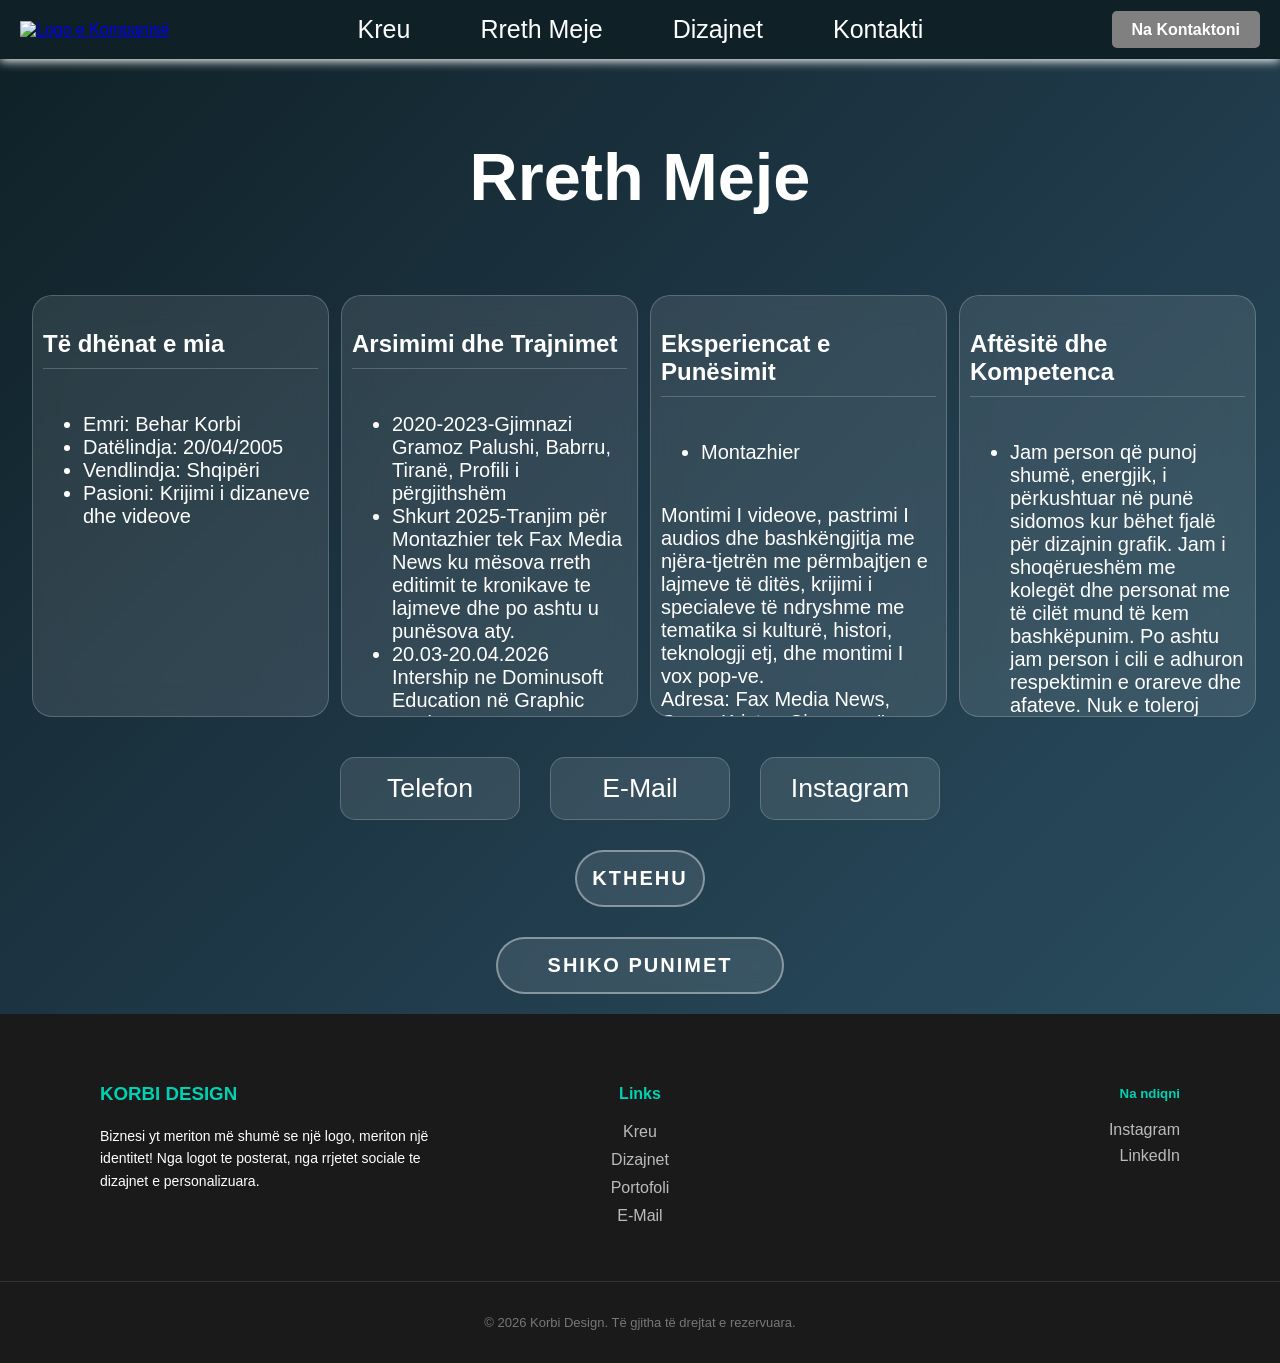
==== Rreth_Meje.html @ 9e69212e "Add files via upload" ====
<!DOCTYPE html>
<html lang="sq">
<head>
    <meta charset="utf-8">
    <title>Rreth Meje - Behar Korbi</title>
    <link rel="stylesheet" href="style.css">
</head>
<body class="faqjarrethmeje">
<header class="header">
    <nav class="permbajtjaheader">
        <div class="logo">
            <a href="index.html">
                <img src="kdddd.png" alt="Logo e Kompanisë">
            </a>
        </div>

        <ul class="menujaenavigimit">
            <li><a href="index.html">Kreu</a></li>
            <li><a href="Rreth_Meje.html">Rreth Meje</a></li>
            <li><a href="Portofolio.html">Dizajnet</a></li>
            <li><a href="mailto:korbidesign25@gmail.com">Kontakti</a></li>
        </ul>

        <div>
            <a href="tel:+355 68 42 32 224" class="kkontakt">Na Kontaktoni</a>
        </div>
    </nav>
</header>
<main class="permbajtja">
    <h1 class="animacion" style="color: white; margin-top: 80px; margin-bottom: 80px; font-size: 50pt; text-align: center;">Rreth Meje</h1>

    <div class="kolonat">
        
        <div class="efektxhami animacion ani1">
            <h3 style="border-bottom: 1px solid rgba(255,255,255,0.2); padding-bottom: 10px; font-size: 18pt;">Të dhënat e mia</h3>
            <ul style="font-size: 15pt;">
                <li>Emri: Behar Korbi</li>
                <li>Datëlindja: 20/04/2005</li>
                <li>Vendlindja: Shqipëri</li>
                <li>Pasioni: Krijimi i dizaneve dhe videove</li>
            </ul>
        </div>

        <div class="efektxhami animacion ani2">
            <h3 style="border-bottom: 1px solid rgba(255,255,255,0.2); padding-bottom: 10px; font-size: 18pt;">Arsimimi dhe Trajnimet</h3>
            <ul style="font-size: 15pt;">
                <li>2020-2023-Gjimnazi Gramoz Palushi, Babrru, Tiranë, Profili i përgjithshëm</li>
                <li>Shkurt 2025-Tranjim për Montazhier tek Fax Media News ku mësova rreth editimit te kronikave te lajmeve dhe po ashtu u punësova aty.</li>
                <li>20.03-20.04.2026 Intership ne Dominusoft Education në Graphic Design.</li>
                <li>2024-2026-Kolegji Universitar Beder, Program Profesional 2-vjeçar në Multimedia dhe Dizajn Grafik.</li>
            </ul>
        </div>

        <div class="efektxhami animacion ani3">
            <h3 style="border-bottom: 1px solid rgba(255,255,255,0.2); padding-bottom: 10px; font-size: 18pt;">Eksperiencat e Punësimit</h3>
           <ul style="font-size: 15pt;">
            <li>Montazhier</li>
           </ul>
           <p style="font-size: 15pt;">Montimi I videove, pastrimi I audios dhe bashkëngjitja me njëra-tjetrën me përmbajtjen e lajmeve të ditës, krijimi i specialeve të ndryshme me tematika si kulturë, histori, teknologji etj, dhe montimi I vox pop-ve.<br>Adresa: Fax Media News, Rruga Kristaq Cipo pranë Tregut të Ri Elektrik</p>
        </div>

        <div class="efektxhami animacion ani4">
            <h3 style="border-bottom: 1px solid rgba(255,255,255,0.2); padding-bottom: 10px; font-size: 18pt;">Aftësitë dhe Kompetenca</h3>
            <ul style="font-size: 15pt;">
                <li>Jam person që punoj shumë, energjik, i përkushtuar në punë sidomos kur bëhet fjalë për dizajnin grafik. Jam i shoqërueshëm me kolegët dhe personat me të cilët mund të kem bashkëpunim. Po ashtu jam person i cili e adhuron respektimin e orareve dhe afateve. Nuk e toleroj mungesën e korrektësisë dhe bashkëpunimit në punë. Vlerësoj respektin dhe punën e drejtë.</li>
                <li>I aftë të punoj me progamet e Adobe si: Illustrator, Photoshop, InDesign dhe Premiere Pro. Zotëroj aftësi të mira në përdorimin e këtyre programeve.</li>
                <li>Aftësi të mira lideri, I aftë për të ndarë detyrat dhe punët në një grup. I komunikueshëm dhe sjellje të shkëlqyer.</li>
            </ul>
        </div>

    </div>

    <div class="rrjeshtikontakteve animacion">
        <a href="tel:+355 68 42 32 224" class="butkontaktit animacion ani5" style="font-size: 20pt;">Telefon</a>
        <a href="mailto:beharkorbi47@gmail.com" class="butkontaktit animacion ani6" style="font-size: 20pt;">E-Mail</a>
        <a href="https://www.instagram.com/korbidesign/" target="_blank" class="butkontaktit animacion ani7" style="font-size: 20pt;">Instagram</a>
    </div>

    <a href="index.html" class="animacion xhamefekt butkontaktit ani8" 
    style="color: white; 
    font-size: 20px;
    text-decoration: none; 
    text-decoration: none; 
    text-transform: uppercase; 
    font-weight: bold; 
    letter-spacing: 2px; 
    margin-bottom: 20px; 
    text-align: center; 
    border: 2px solid rgba(255, 255, 255, 0.4);
    border-radius: 50px;
    display: block;">KTHEHU</a>
    
    <div style="text-align: center; width: 100%; margin-top: 30px;">
    
    <a href="Portofolio.html" class="butkontaktit animacion ani9" style="
        display: inline-block; 
        font-size: 20px;
        width: auto; 
        padding: 15px 50px; 
        text-decoration: none; 
        text-transform: uppercase; 
        font-weight: bold; 
        letter-spacing: 2px; 
        border: 2px solid rgba(255, 255, 255, 0.4);
        border-radius: 50px;
        margin-bottom: 20px;">
        SHIKO PUNIMET</a>
</div>
</main>
<footer class="footer">
    <div class="permbajtjafooter">
        <div class="tekstet">
            <h3>KORBI DESIGN</h3>
            <p>Biznesi yt meriton më shumë se një logo, meriton një identitet! Nga logot te posterat, nga rrjetet sociale te dizajnet e personalizuara.</p>
        </div>

        <div class="tekstet">
            <h4>Links</h4>
            <ul>
                <li><a href="index.html">Kreu</a></li>
                <li><a href="Portofolio.html">Dizajnet</a></li>
                <li><a href="Portofolio.html">Portofoli</a></li>
                <li><a href="mailto:korbidesign25@gmail.com">E-Mail</a></li>
            </ul>
        </div>

        <div class="tekstet">
            <h5>Na ndiqni</h5>
            <div class="linqet">
                <a href="https://www.instagram.com/korbidesign/">Instagram</a>
                <a href="https://www.linkedin.com/in/behar-korbi-b67765378/">LinkedIn</a>
            </div>
        </div>
    </div>

    <div class="fundi">
        <p>&copy; 2026 Korbi Design. Të gjitha të drejtat e rezervuara.</p>
    </div>
</footer>


</body>
</html>
---- style.css ----
html, body {
    margin: 0%;
    min-height: 100vh;
    background: linear-gradient(135deg, #0f2026, #203a4a, #2c5365);
    display: flex;
    flex-direction: column;
    font-family: Arial, Helvetica, sans-serif;
}

.header {
    background-color: #0f2027;
    padding: 15px 0;
    top: 0;
    box-shadow: 0 2px 10px rgb(255, 255, 255);
    position: sticky;
    z-index: 1000;
}

.permbajtjaheader {
    margin: 0 auto;
    padding: 0 20px;
    max-width: auto;
    display: flex;
    left: 0;
    align-items: center;
    justify-content: space-between;
}

.logo img {
    width: auto;
    max-height: 50px;
    display: block;
}

.menujaenavigimit {
    margin: 0;
    padding: 0;
    display: flex;
    list-style: none;
    gap: 70px;
}

.menujaenavigimit li a {
    font-size: 25px;
    font-weight: 500;
    color: rgb(255, 255, 255);
    text-decoration: none;
    transition: color 0.3s ease;
}

.menujaenavigimit li a:hover {
    color: rgb(0, 209, 178)
}
.kkontakt {
    padding: 10px 20px;
    background-color: rgb(128, 128, 128);
    color: rgb(255, 255, 255);
    font-weight: bold;
    text-decoration: none;
    transition: background 0.3 ease;
    border-radius: 5px;
}

.kkontakt:hover {
    background-color: rgb(0, 184, 156);
}

.faqjarrethmeje {
    margin: 0;
    display: flex;
    flex-direction: column;
    min-height: 100vh;
    font-family: sans-serif;
    background-color: rgb(128, 128, 128);
}

.permbajtja {
    flex:1;
}

.faqjaedizajneve {
    min-height: 100vh;
    display: flex;
    flex-direction: column;
}

.qender {
    width: 50%;
    margin-left: auto;
    margin-right: auto;
    display: block;
    font-family: Arial, Helvetica, sans-serif;
}

.xhamefekt {
    width: fit-content;
    margin-left: auto;
    margin-right: auto;
    background: rgba(255, 255, 255, 0.1);
    backdrop-filter: blur(10px);
    -webkit-backdrop-filter: blur(10px);
    border-radius: 20px;
    border: 1px solid rgba(255, 255, 255, 0.2);
    box-shadow: 0px 8px 32px 0px rgba(0, 0, 0, o.3);
    padding: 15px 30px;
    display: block;
}

.animacion {
    opacity: 0;
    animation: shfaq 0.8s ease-out forwards;
}

@keyframes shfaq {
    from {
        opacity: 0;
        transform: translateY(20px);
    }
    to {
        opacity: 1;
        transform: translateY(0);
    }
}

.ani1 { animation-delay: 0.5s}
.ani2 { animation-delay: 1.5s}
.ani3 { animation-delay: 2.5s}
.ani4 { animation-delay: 3.5s}
.ani5 { animation-delay: 3.7s}
.ani6 { animation-delay: 3.9s}
.ani7 { animation-delay: 4.1s}
.ani8 { animation-delay: 4.3s}
.ani9 { animation-delay: 4.5s}
.aninextpage {
    animation-delay: 3.7s;
}

.bqender {
    color: rgb(255, 255, 255);
    background: rgba(255, 255, 255, 0.1);
    padding: 15px 35px;
    margin-top: 30px;
    margin-bottom: 20px;
    font-family:'Segoe UI' sans-serif;
    font-weight: bold;
    letter-spacing: 1px;
    text-align: center;
    text-decoration: none;
    display: inline-block;
    border-radius: 50px;
    border: 1px solid rgba(255, 255, 255, 0.5);
    transition: all 0.6s ease;
}

.bqender:hover {
    background: rgba(255, 255, 255, 0.3);
    transform: scale(1);
    transition: transform 0.6s cubic-bezier(0.26, 1, 0.6, 1), box-shadow 0.6s ease, background 0.6 ease;
}

.kolonat {
    margin: 40px auto;
    width: 95%;
    max-width: 1600px;
    display: grid;
    grid-template-columns: repeat(4, 1fr);
    gap: 20px;
}

.efektxhami {
    width: 95%;
    height: 400px;
    padding: 10px;
    color: rgb(255, 255, 255);
    display: flex;
    overflow-y: auto;
    flex-direction: column;
    background: rgba(255, 255, 255, 0.1);
    backdrop-filter: blur(15px);
    -webkit-backdrop-filter: blur(15px);
    border: 1px solid rgba(255, 255, 255, 0.2);
    border-radius: 20px;
    transition: transform 0.6s cubic-bezier(0.26, 1, 0.26, 1), box-shadow 0.6s eae, background 0.6s ease;
}

.efektxhami:hover {
    background: rgba(255, 255, 255, 0.18);
    box-shadow: 0px 0px 25px rgba(255, 255, 255, 0.3);
    border-color: rgba(255, 255, 255, 0.5);
}

.efekxhami::-webkit-scrollbar {
    width: 7px;
}

.efektxhami::-webkit-scrollbar-thumb {
    background: rgba(255, 255, 255, 0.3);
    border-radius: 10px;
}

.rrjeshtikontakteve {
    margin: 30px auto;
    width: 95%;
    max-width: 600px;
    gap: 30px;
    display: flex;
    justify-content: center;
}

.butkontaktit {
    font-size: 14px;
    text-align: center;
    text-decoration: none;
    color: rgb(255, 255, 255);
    background: rgba(255, 255, 255, 0.1);
    backdrop-filter: blur(10px);
    border: 1px solid rgba(255, 255, 255, 0.2);
    border-radius: 15px;
    padding: 15px;
    flex: 1;
    transition: 0.6s ease;
}

.butkontaktit:hover {
    background: rgba(255, 255, 255, 0.3);
    transform: translateY(-5px);
}

@media (max-width: 992px) {
    .kolonat {
        grid-template-columns: repeat(2, 1fr);
    }
}

@media (max-width: 600px) {
    .kolonat {
        grid-template-columns: 1fr;
    }
}

.rrjeshtikontakteve {
    flex-direction: row;
    font-size: 12px;
}

.anid1 { animation-delay: 0.2s;}
.anid2 { animation-delay: 0.4s;}
.anid3 { animation-delay: 0.6s;}
.anid4 { animation-delay: 0.8s;}
.anid5 { animation-delay: 1.0s;}
.anid6 { animation-delay: 1.2s;}
.anid7 { animation-delay: 1.4s;}
.anid8 { animation-delay: 1.6s;}
.anid9 { animation-delay: 1.8s;}
.anid10 { animation-delay: 2.0s;}
.anid11 { animation-delay: 2.2s;}
.anid12 { animation-delay: 2.4s;}
.anid13 { animation-delay: 2.6s;}
.anid14 { animation-delay: 2.8s;}
.anid15 { animation-delay: 3.0s;}
.anid16 { animation-delay: 3.2s;}
.anid17 { animation-delay: 3.4s;}
.anid18 { animation-delay: 3.6s;}
.anid19 { animation-delay: 3.8s;}
.anid20 { animation-delay: 4.0s;}
.anid21 { animation-delay: 4.2s;}
.anid22 { animation-delay: 4.4s;}
.anid23 { animation-delay: 4.6s;}
.anid24 { animation-delay: 4.8s;}
.anid25 { animation-delay: 5.0s;}
.anid26 { animation-delay: 5.2s;}
.anid27 { animation-delay: 5.4s;}
.anid28 { animation-delay: 5.6s;}
.anid29 { animation-delay: 5.8s;}
.anid30 { animation-delay: 6.0s;}
.anid31 { animation-delay: 6.2s;}
.anid32 { animation-delay: 6.4s;}
.anid33 { animation-delay: 6.6s;}

.portofoli {
    margin: 40px auto;
    width: 90%;
    max-width: 1500px;
    gap: 20px;
    display: grid;
    grid-template-columns: repeat(3, 1fr);
}

.dizajnet {
    height: 350px;
    border-radius: 20px;
    border: 1px solid rgba(255, 255, 255, 0.2);
    background: rgba(255. 255. 255, 0.1);
    backdrop-filter: blur(10px);
    overflow: hidden;
    transition: transform 0.8s cubic-bezier(0.23, 1, 0.37, 1), box-shadow 0.8s ease;
}

.dizajnet img {
    width: 100%;
    height: 100%;
    object-fit: cover;
    transition: transform 0.9s ease;
}

.dizajnet:hover {
    cursor: pointer;
    transform: scale(1.05);
    border-color: rgba(255, 255, 255, 0.5);
    box-shadow: 0px 0px 30px rgba(255, 255, 255, 0.2);
}

.dizajnet:hover img {
    transform: scale(1.15);
}

@media (max-width: 768px) {
    .portofoli {
        grid-template-columns: 1fr;
    }
}

@media (max-width: 768px) {
    .dizajnqender {
        grid-column: auto;
    }
}

.dizajnet {
    cursor: zoom-in;
}

#lightbox-img {
    animation: zoomIn 0.4s ease-out;
}

@keyframes zoomIn {
    from { transform: scale(0.7); opacity: 0;}
    to { transform: scale(1); opacity: 1;}
}

main {
    flex: 1;
}

.footer {
    width: 100%;
    margin-top: auto;
    padding: 40px 0 20px 0;
    color: rgb(255, 255, 255);
    background-color: rgb(26, 26, 26);
    font-family: Arial, sans-serif;
}

.permbajtjafooter {
    margin: 0 auto;
    max-width: 1100px;
    padding: 0 20px;
    flex-wrap: wrap;
    display: flex;
    justify-content: space-around;
}

.tekstet {
    flex: 1;
    margin: 10px;
    min-width: 200px;
}

.tekstet h3 {
    margin-bottom: 20px;
    color: rgb(0, 209, 178);
    text-align: left;
}

.tekstet h4 {
    margin-bottom: 20px;
    color: rgb(0, 209, 178);
    text-align: center;
}

.tekstet h5 {
    margin-bottom: 20px;
    color: rgb(0, 209, 178);
    text-align: right;
}

.tekstet p {
    font-size: 14px;
    line-height: 1.6;
}

.tekstet ul {
    text-align: center;
    list-style: none;
    padding: 0;
}

.tekstet ul li {
    margin-bottom: 10px;
    text-align: center;
}

.tekstet ul li a {
    color: rgb(187, 187, 187);
    text-decoration: none;
    transition: 0.3s;
}

.tekstet ul li a:hover {
    color: rgb(255, 255, 255);
    padding-left: 5px;
}

.linqet a {
    margin-bottom: 8px;
    text-align: right;
    color: rgb(187, 187, 187);
    display: block;
    text-decoration: none;
}

.linqet a:hover {
    color: rgb(187, 187, 187);
}

.fundi {
    margin-top: 30px;
    padding-top: 20px;
    font-size: 13px;
    color: rgb(119, 119, 119);
    font-size: 13px;
    text-align: center;
    border-top: 1px solid #333;
}

.blink {
    color: rgb(255, 255, 255);
    font-size: 20px;
    font-weight: bold;
    letter-spacing: 2px;
    text-transform: uppercase;
    text-decoration: none;
    min-width: fit-content;
    padding: 15px, 40px;
    display: inline-block;
    border-radius: 50px;
    border: 2px solid rgba(255, 255, 255, 0.4);
}

.blqender {
    width: 100%;
    margin: 60px 0px;
    display: flex;
    justify-content: center;
}
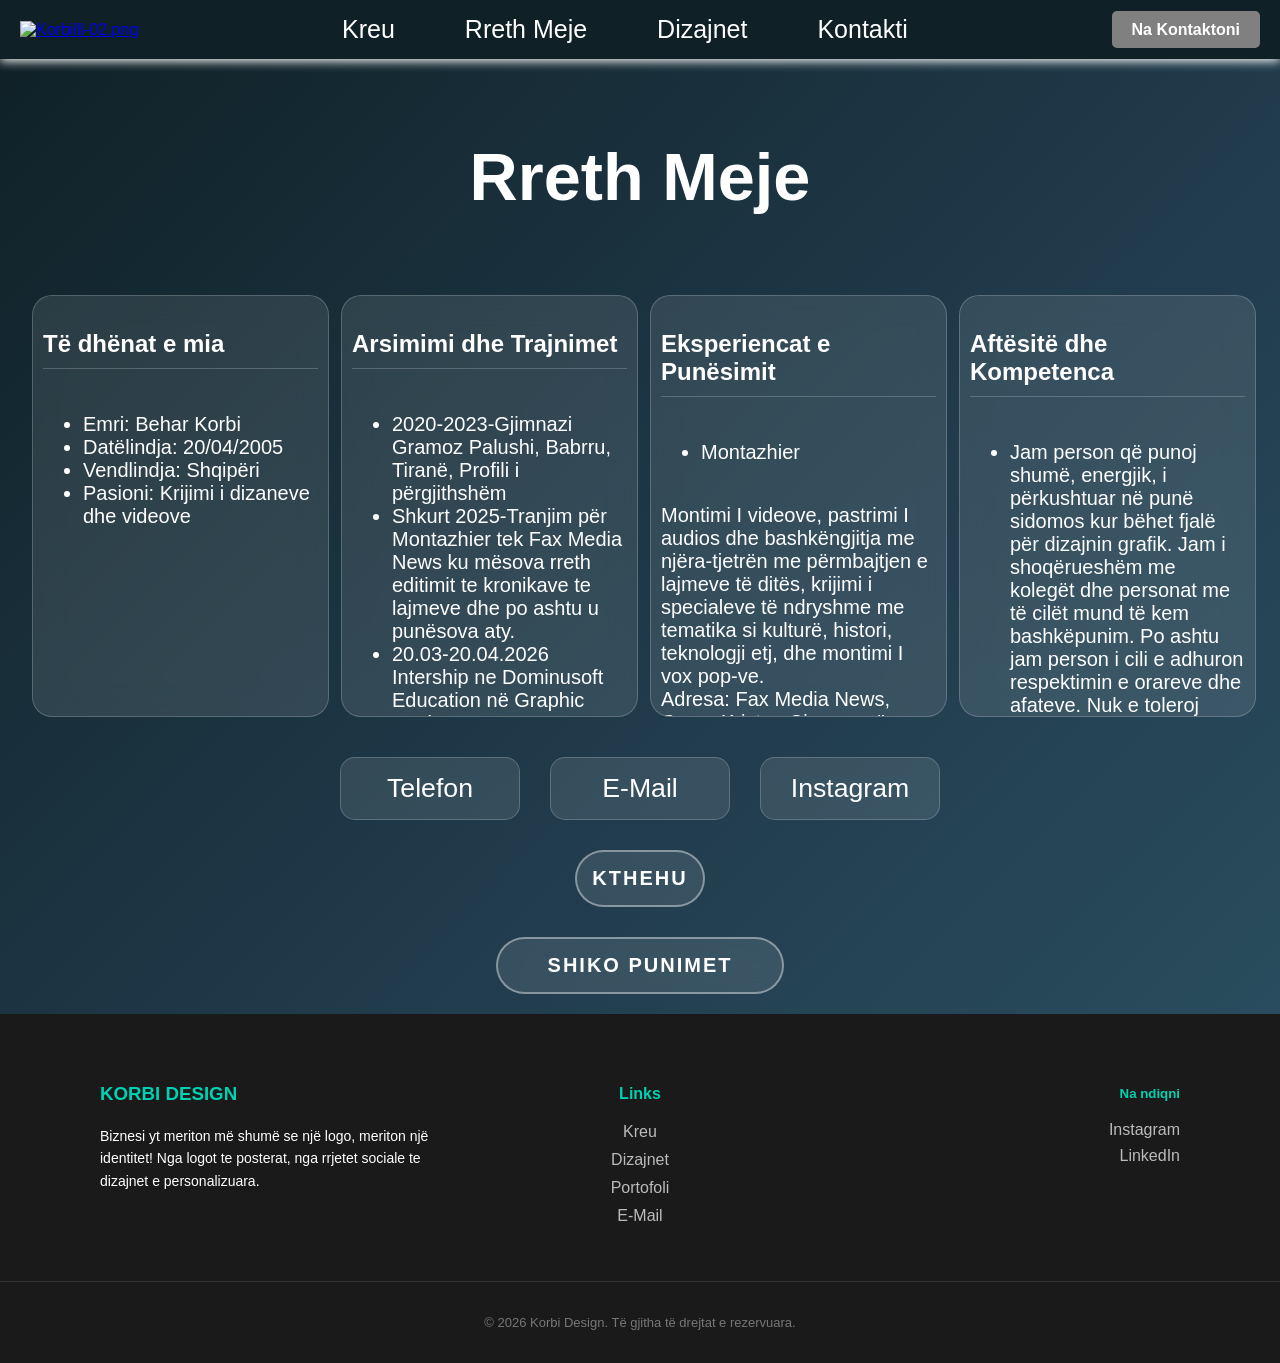
==== commit 315f1834: "Update Rreth_Meje.html" ====
--- a/Rreth_Meje.html
+++ b/Rreth_Meje.html
@@ -10,7 +10,7 @@
     <nav class="permbajtjaheader">
         <div class="logo">
             <a href="index.html">
-                <img src="kdddd.png" alt="Logo e Kompanisë">
+                <img src="Korbilll=02.png" alt="Korbilll-02.png">
             </a>
         </div>
 
@@ -140,4 +140,4 @@
 
 
 </body>
-</html>+</html>
